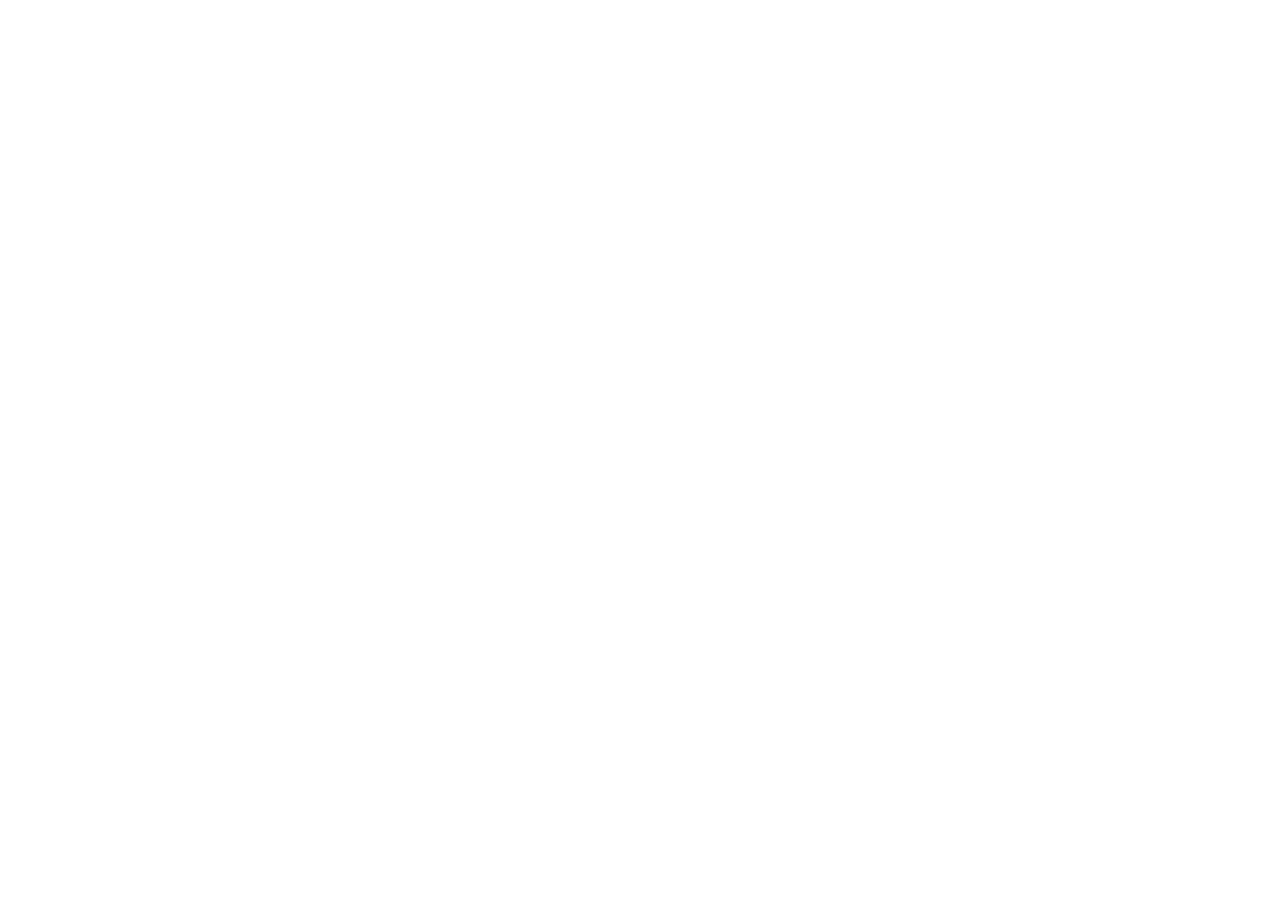
==== index.html @ 749304f8 "Update index.html" ====
<!DOCTYPE html>
<html lang="en">
  <head>
    <meta charset="UTF-8" />
    <link rel="icon" type="image/svg+xml" href="/src/favicon.svg" />
    <meta
      name="viewport"
      content="width=device-width, initial-scale=1.0, viewport-fit=cover"
    />

    <title>TiFi Liquidity Market Zone</title>
  </head>
  <body>
    <div id="root"></div>
    <script type="module" src="/src/main.tsx"></script>
  </body>
</html>
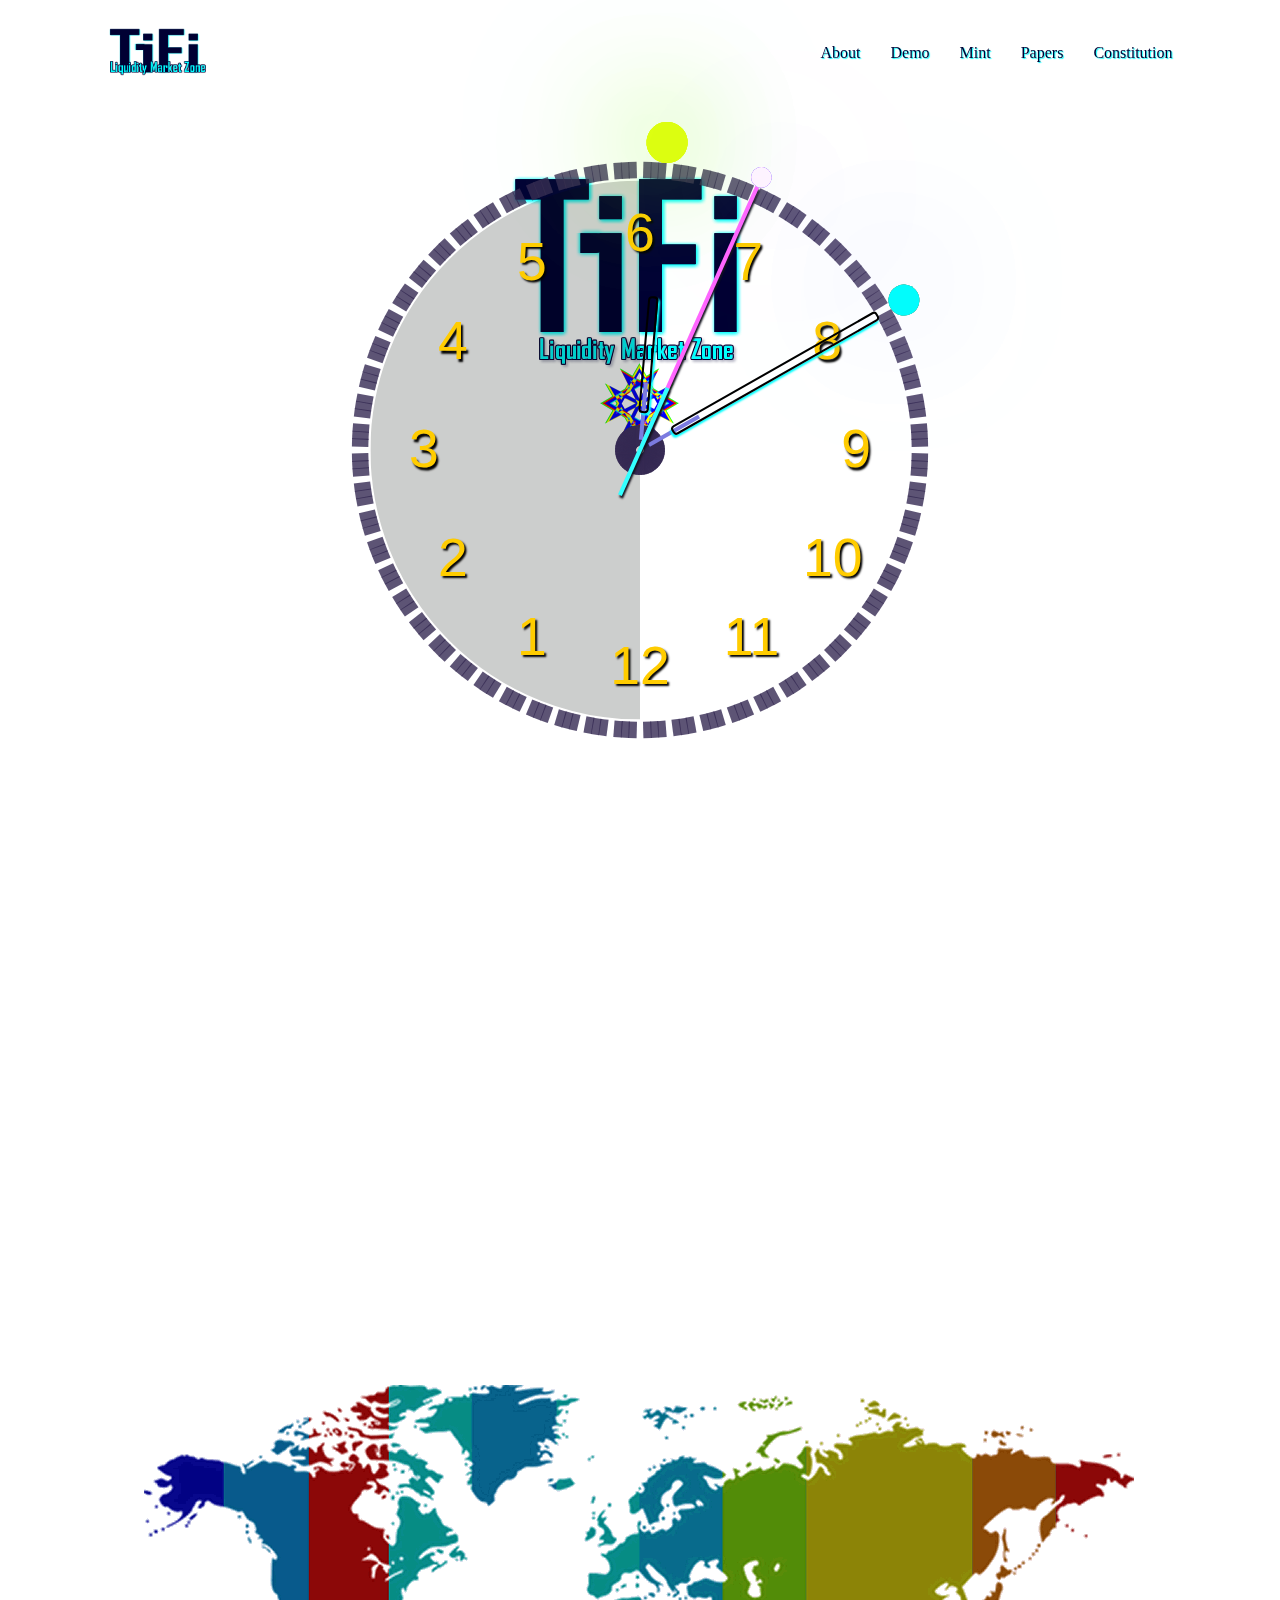
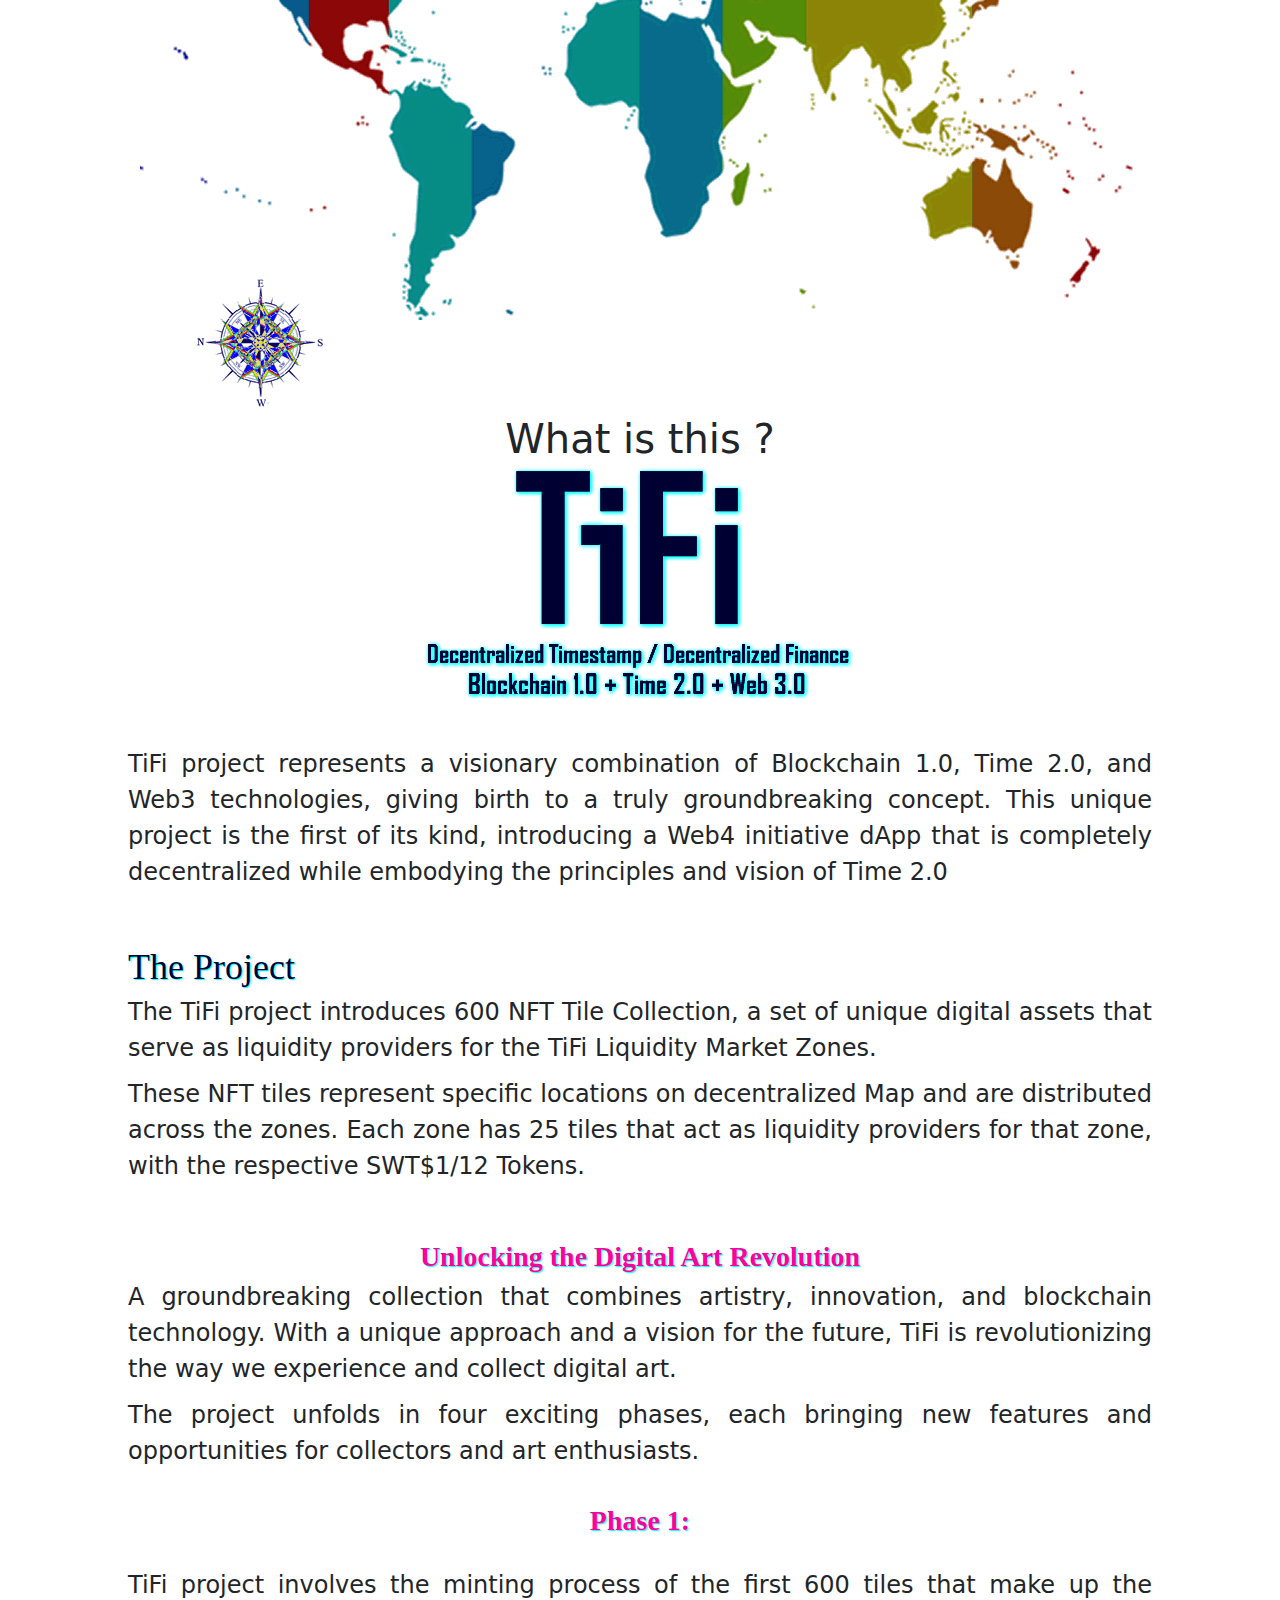
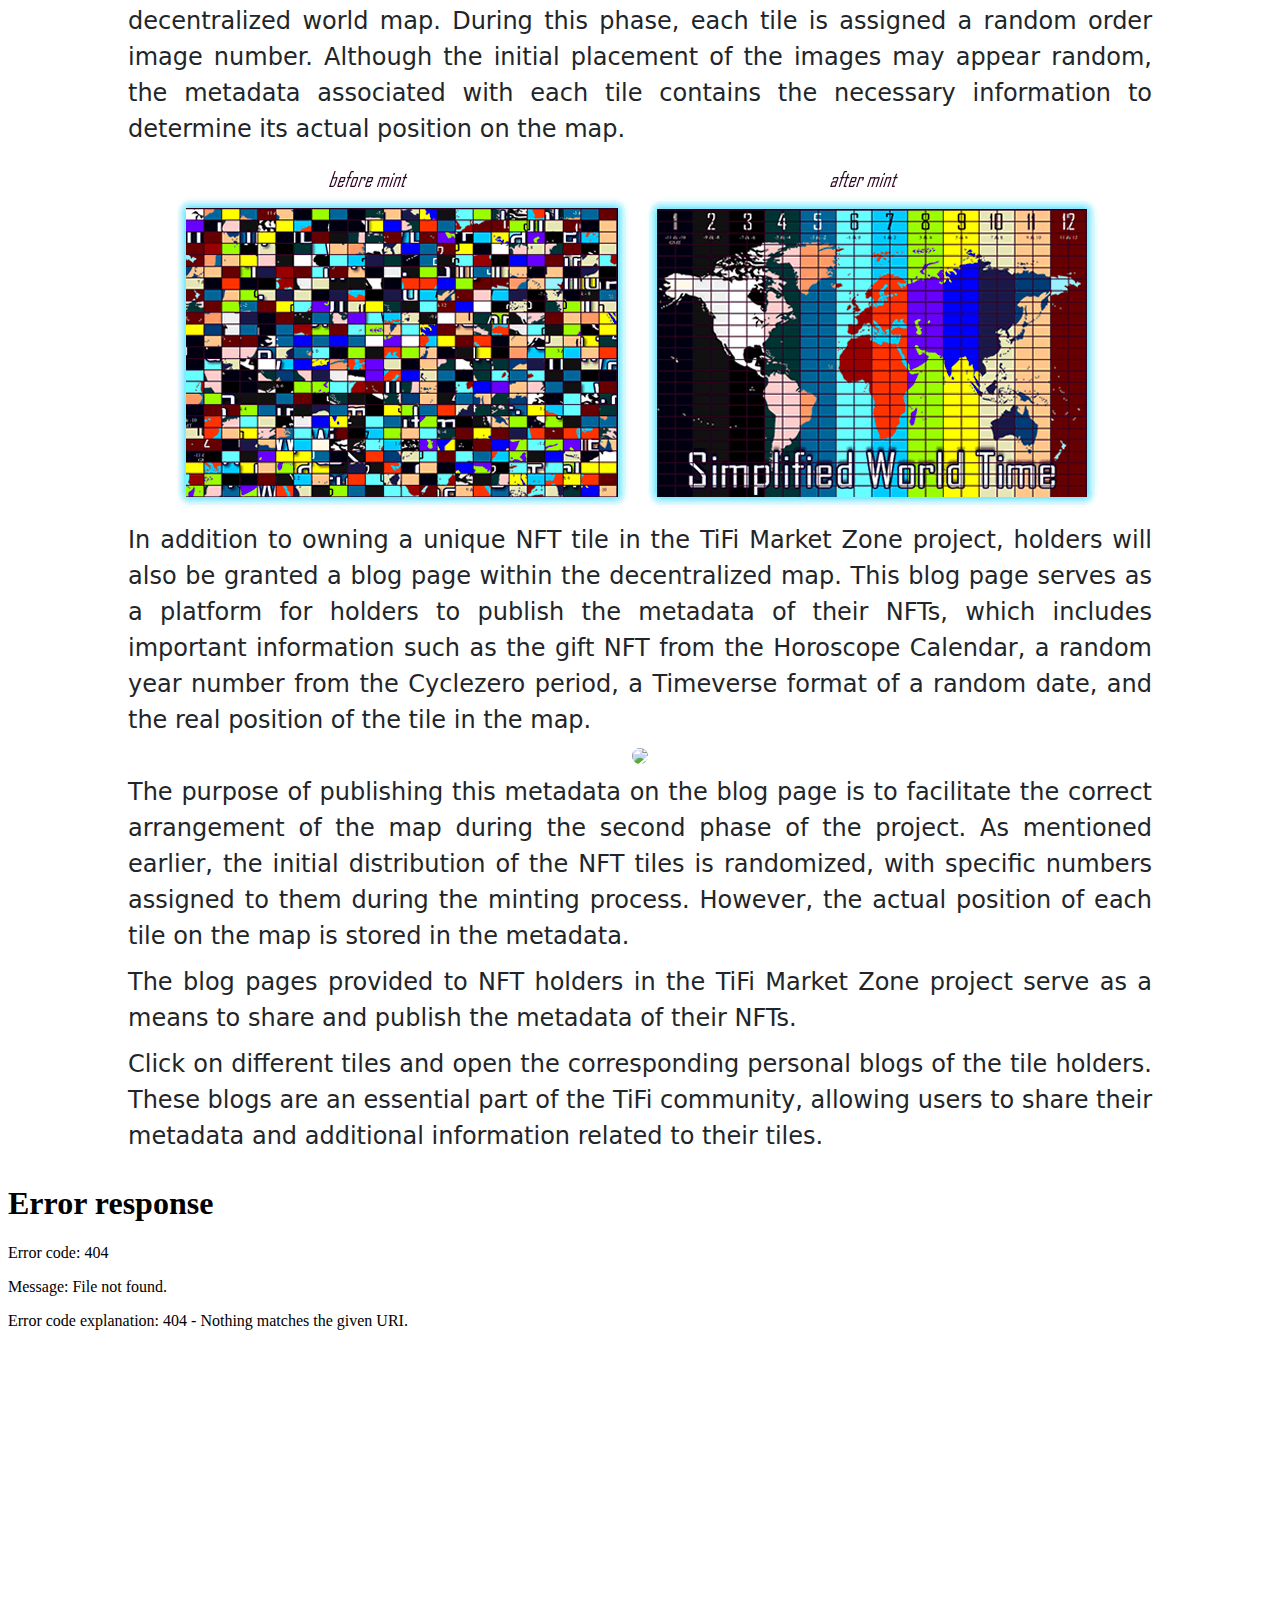
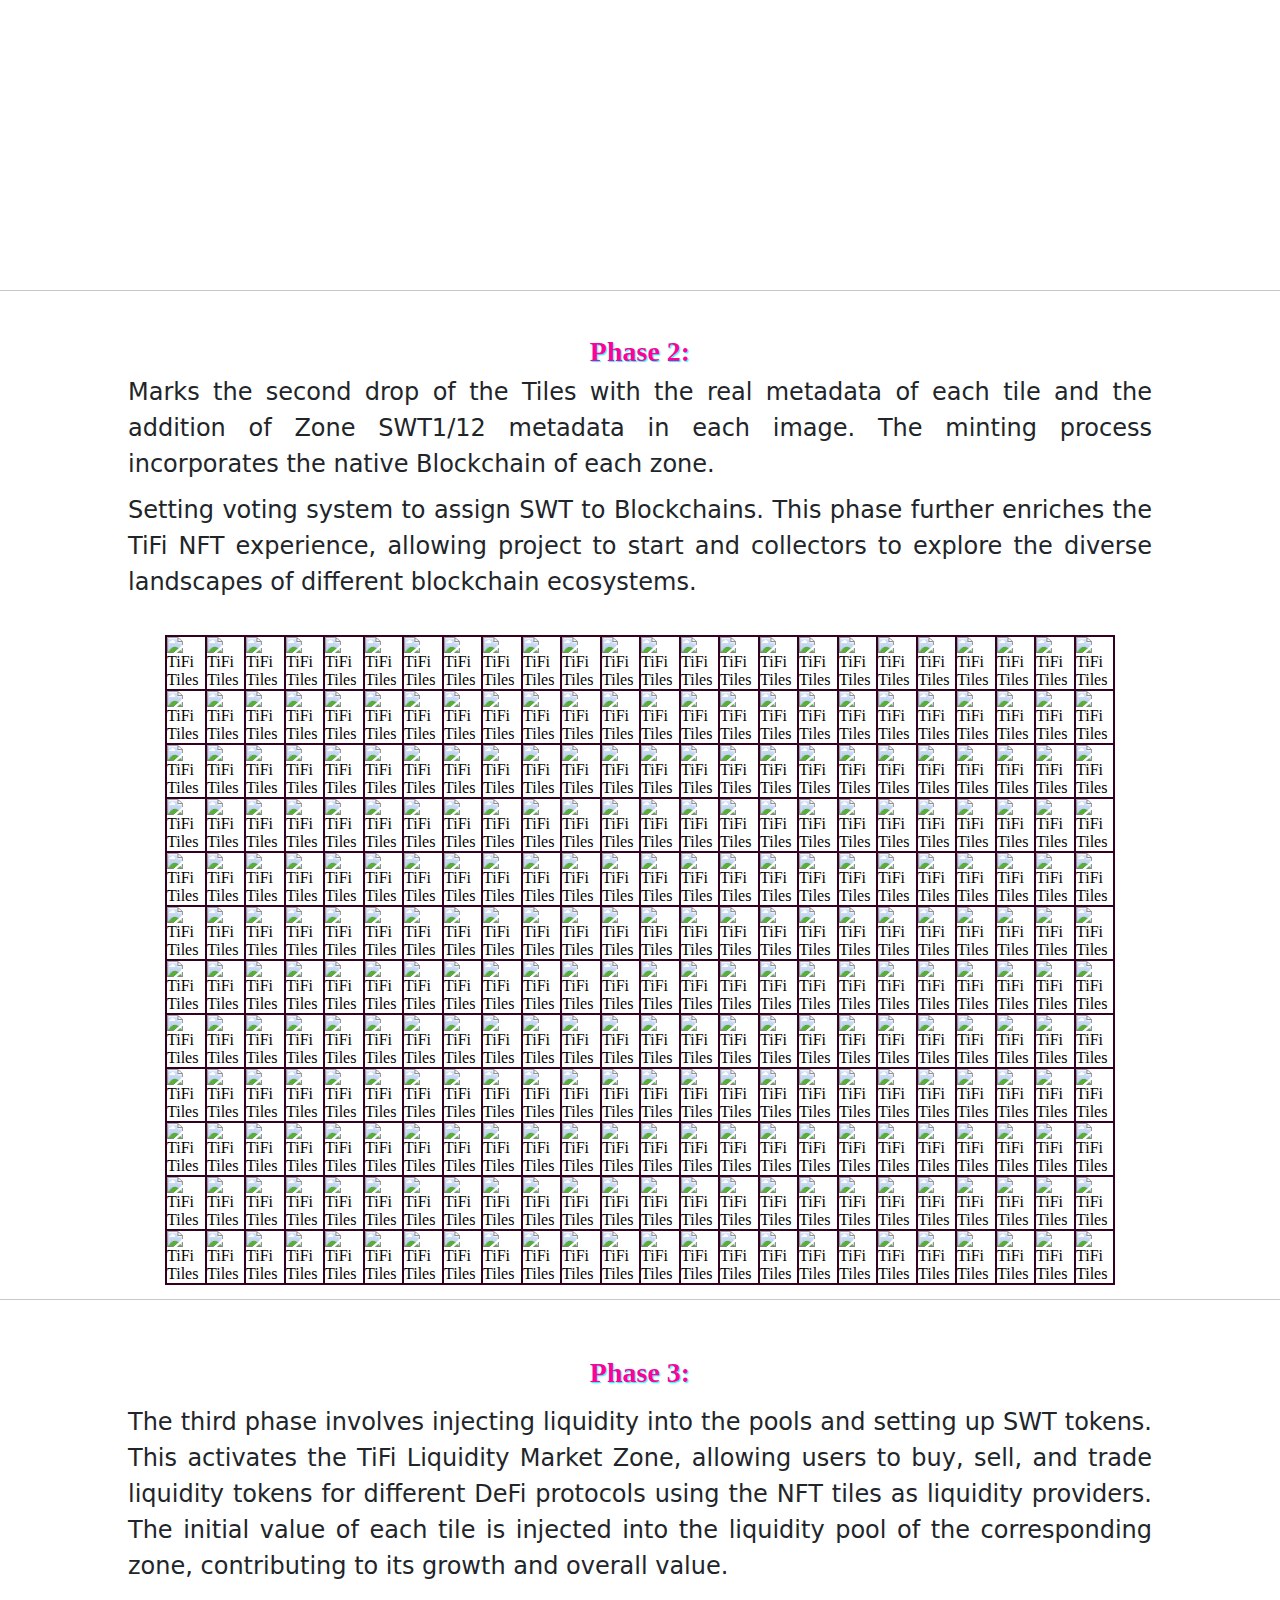
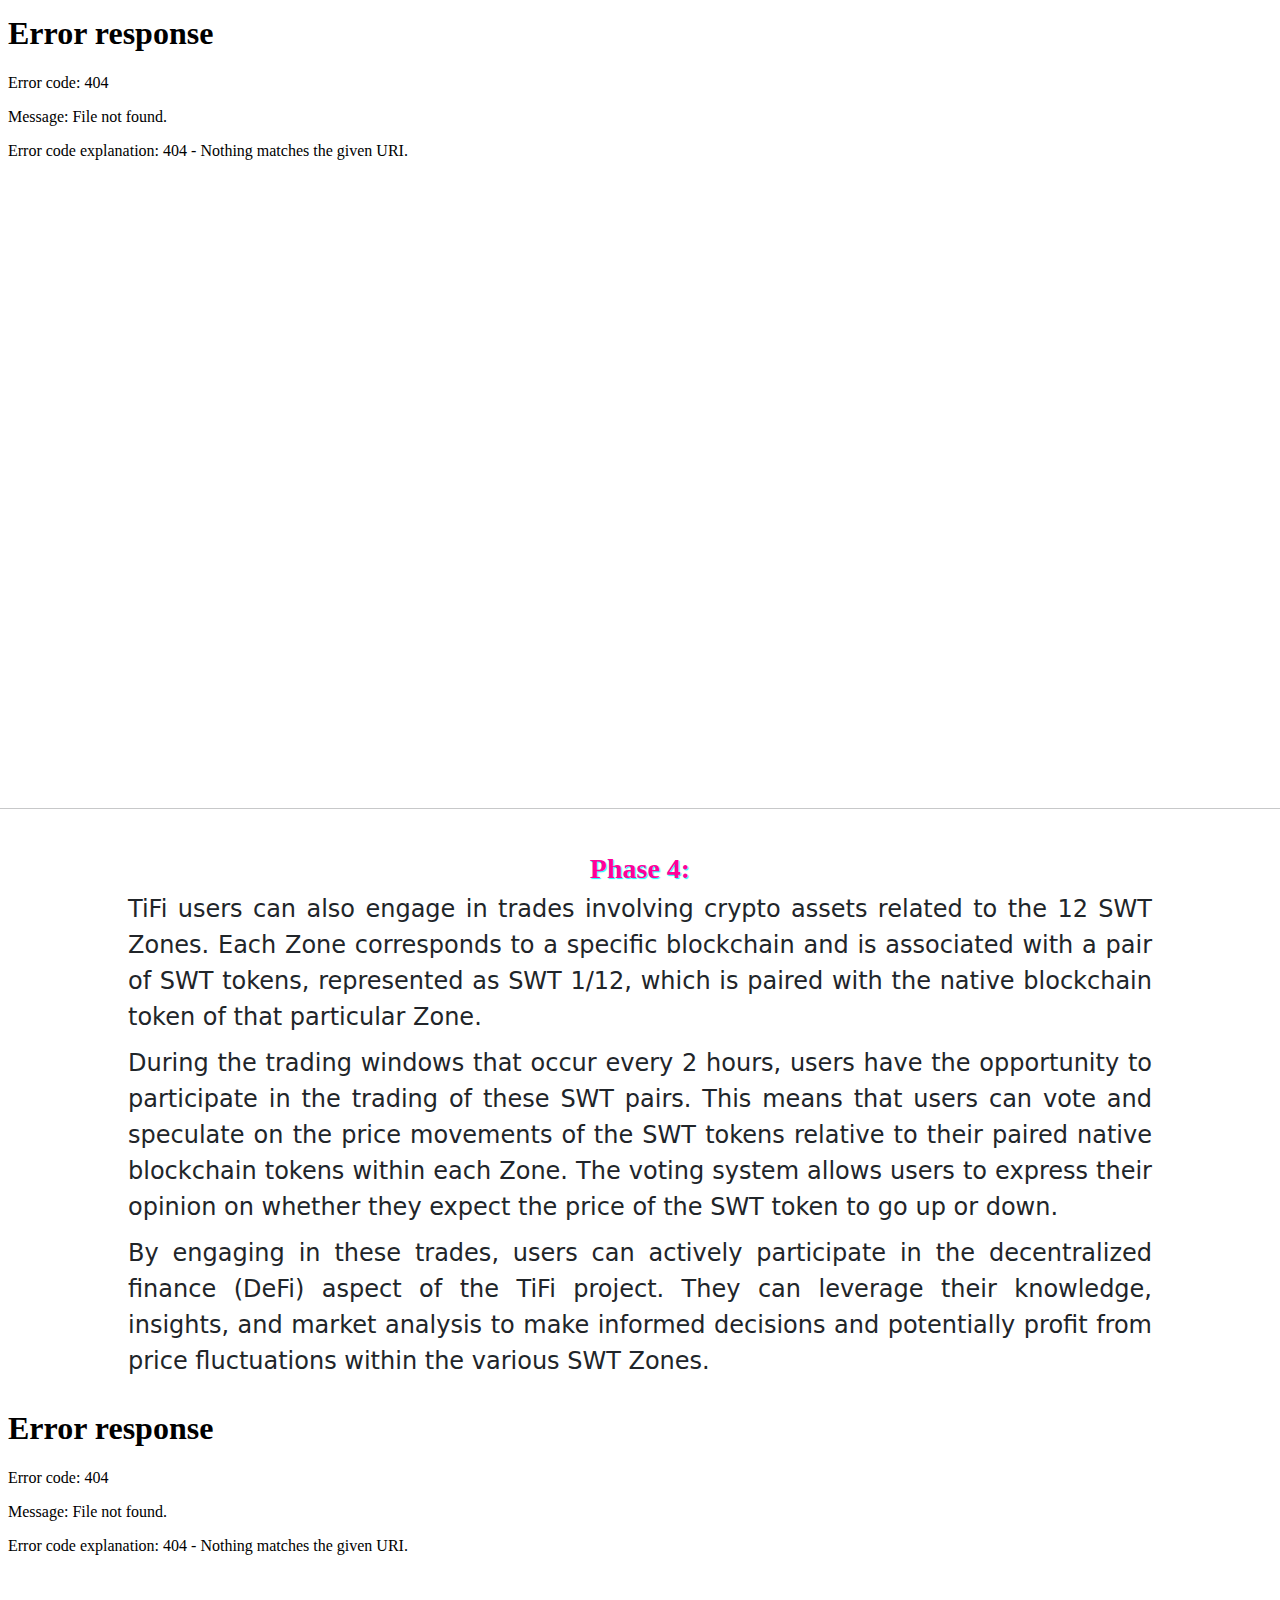
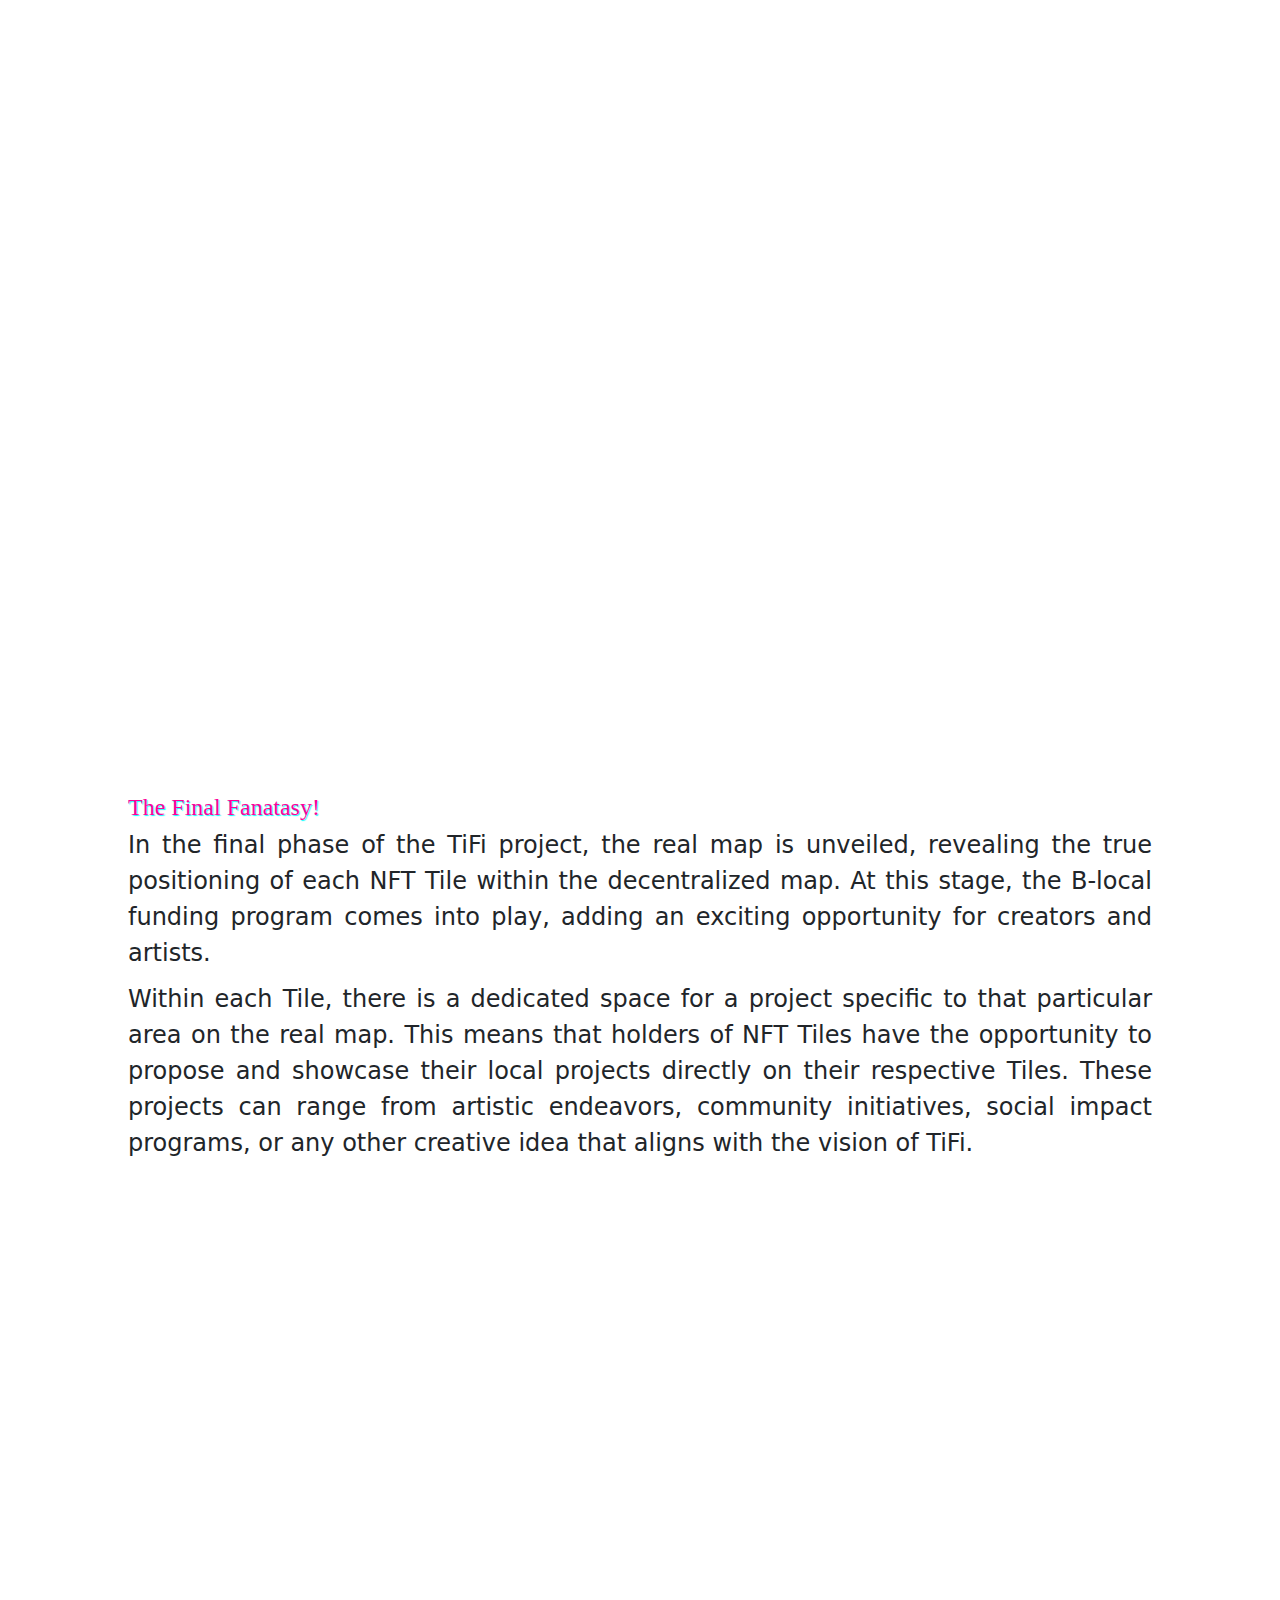
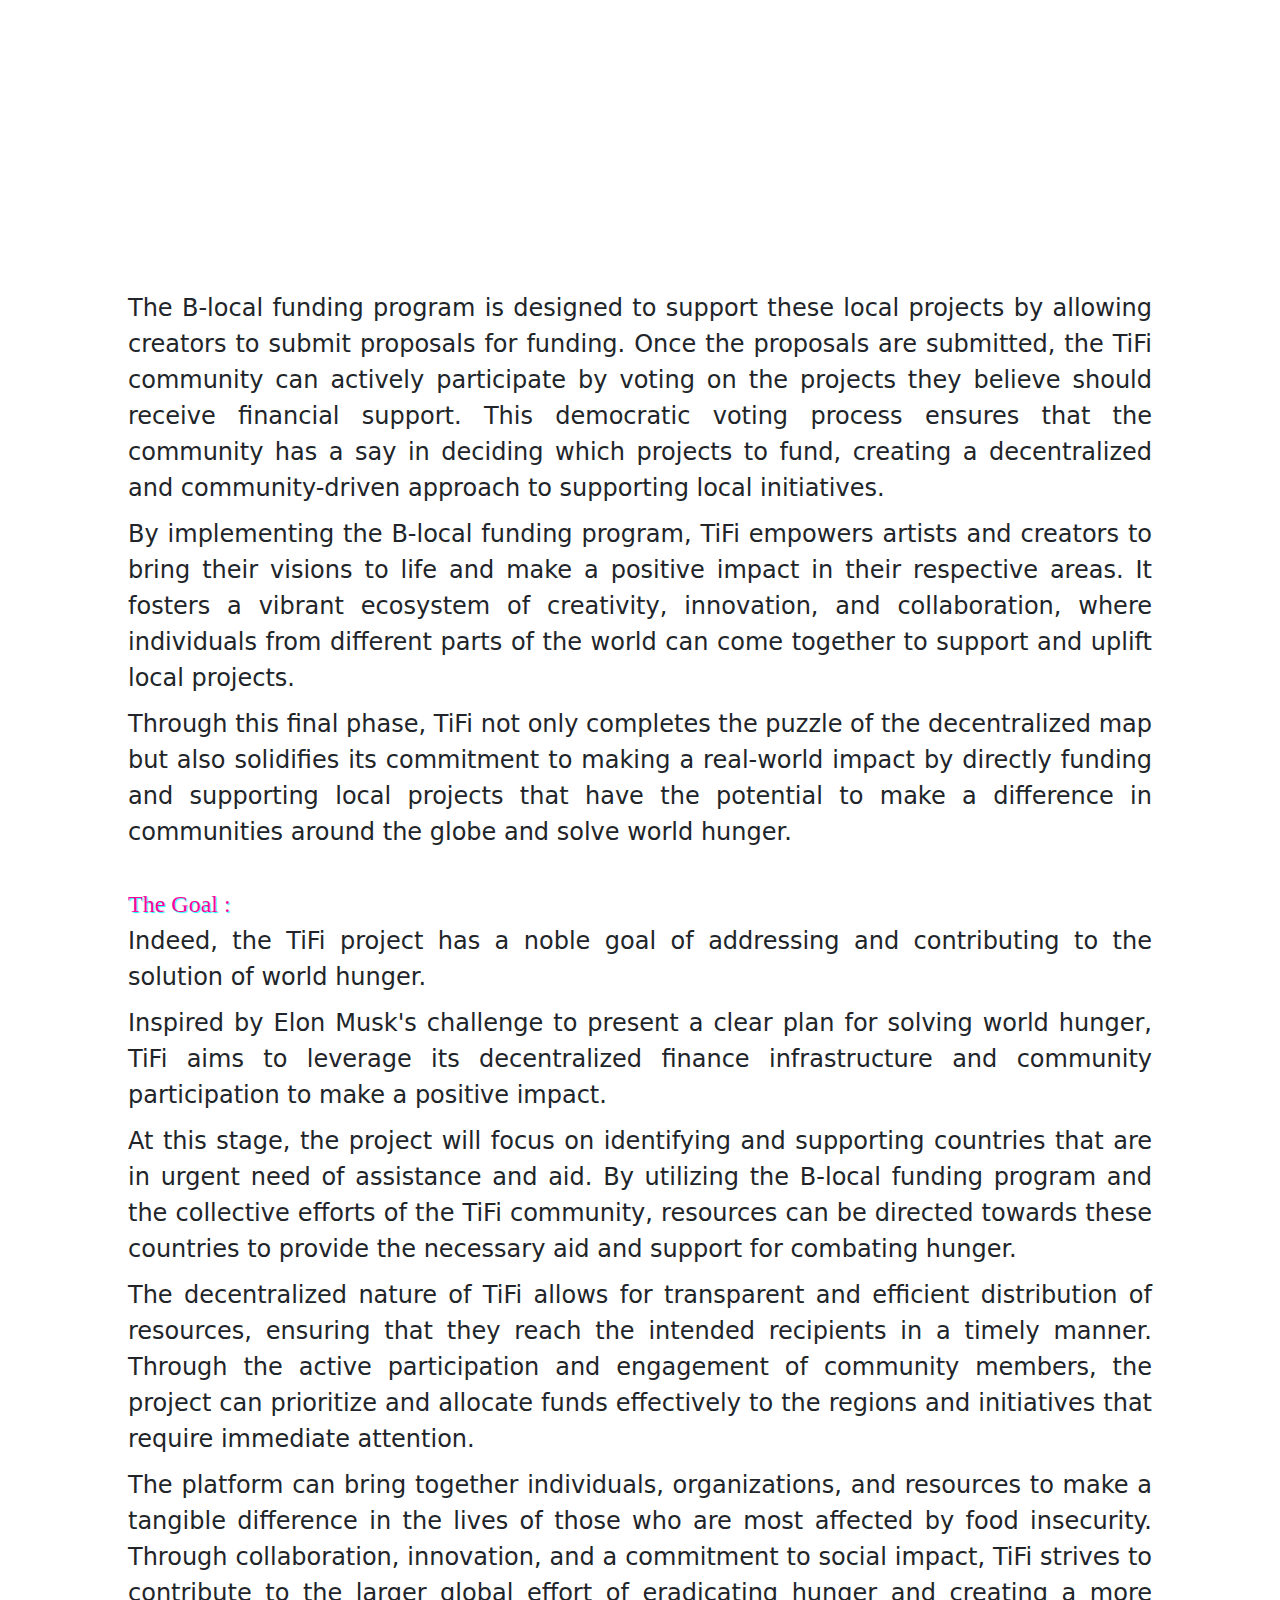
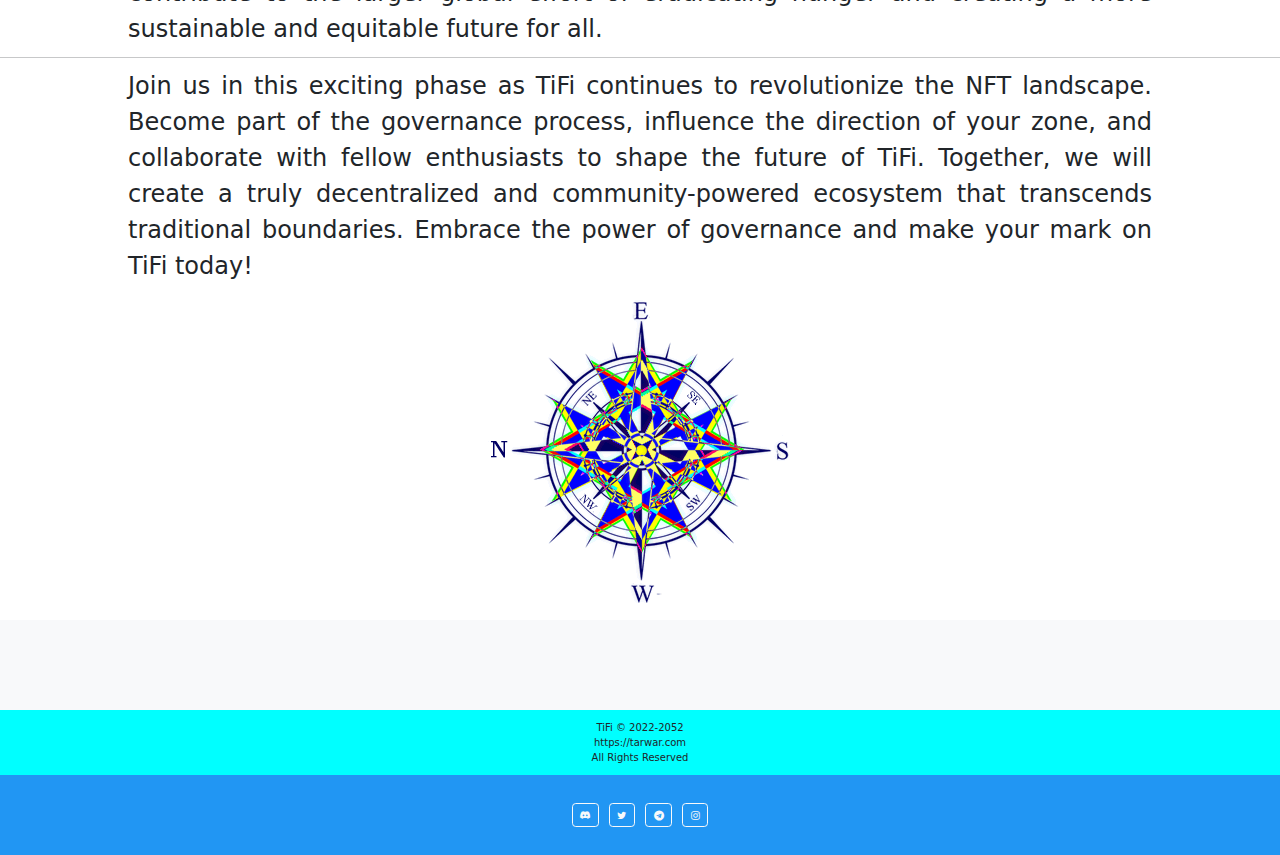
==== commit 65756c55: "Add files via upload" ====
--- a/index.html
+++ b/index.html
@@ -1,17 +1,442 @@
-<!DOCTYPE html>
-<html lang="en">
-  <head>
-    <meta charset="UTF-8" />
-    <link rel="icon" type="image/svg+xml" href="/src/favicon.svg" />
-    <meta
-      name="viewport"
-      content="width=device-width, initial-scale=1.0, viewport-fit=cover"
-    />
-
-    <title>TiFi Liquidity Market Zone</title>
-  </head>
-  <body>
-    <div id="root"></div>
-    <script type="module" src="/src/main.tsx"></script>
-  </body>
-</html>
+<!DOCTYPE html>
+<html lang="en" >
+<head>
+  <meta charset="UTF-8">
+  <meta name="viewport" content="width=device-width, initial-scale=1.0">
+<title>TiFi Market Zone</title>
+  <link rel="stylesheet" href="distifi/style.css">
+<link rel="stylesheet" href="distifi/12hsindex.css" type="text/css">
+  <style type="text/css">
+<!--
+
+  </style>
+<meta http-equiv="Content-Type" content="text/html; charset=utf-8"></head>
+<body>
+<!-- partial:index.partial.html -->
+<nav class="nav">
+        <div class="container">
+            <div class="logo"><a href="index.html"><img src="img/LTI.png" border="0"  ></a></div>
+            <div id="mainListDiv" class="main_list">
+                <ul class="navlinks">
+                    <li><a href="index.html" class="style4 style15">About</a></li>
+                    <li><a href="#" class="style4 style15">Demo</a></li>
+                    <li><a href="#" class="style4 style15">Mint</a></li>
+                    <li><a href="whitepage.html" class="style4 style15">Papers</a></li>
+				    <li><a href="decon.html" class="style4 style15">Constitution</a></li>
+
+                </ul>
+            </div>
+            <span class="navTrigger">
+
+                <i></i>
+
+            
+
+            </span>
+        </div>
+</nav>
+
+    <section class="home">
+	
+
+
+    <div style="padding-top:120px" align="center" >
+	  <div id="lo" style="z-index:100" align="center"><a href="pages/index.htm"><img src="tf.png" width="399" height="352" border="0" align="top"></a> 
+       
+          </div>
+    </div>
+
+
+
+	
+	
+	
+	
+</div>
+
+	  <div style="z-index:0;" class="clock
+							hour-style-pill
+							hour-text-style-large
+							hour-display-style-all
+							minute-style-line
+							minute-display-style-fine-2
+							minute-text-style-outside
+							hand-style-hollow
+							 style27" id="utility-clock">
+				  <div class="centre">
+					<div class="dynamic"></div>
+					<div  class="expand round circle-1"></div>
+					<div class="anchor hour">
+					  <div class="element thin-hand"></div>
+					  <div style="cursor:pointer;" onClick=" myFunction('4')" class="element fillor "></div>
+					  	
+					  <div class="element fat-hand"></div>
+					</div>
+					<div class="anchor minute">
+					  <div class="element thin-hand"></div>
+					  <div style="cursor:pointer;" onClick="myFunction('5')" class="element fillbin "></div>
+					  <div class="element fat-hand minute-hand"></div>
+					</div>
+					
+					<div class="anchor second">
+					  <div class="element second-hand second-hand-front "></div>
+					  <div style="cursor:pointer;" onClick="myFunction('6')" class="element fillsec "></div>
+					  <div class="element second-hand second-hand-back"></div>
+					</div>
+					<div class="expand round circle-2"></div>
+				</div>
+	  </div>
+		
+		
+		
+		
+		
+			
+			<div class="buttonmod" id="myDIV-4" onClick="myFunction('4') " ><br />
+			   <span class="style4 style1" style="text-shadow: #333 1px 1px 1px; ">1 Day = 12 HS</span>
+			  <span style="text-shadow: #00ffff 1px 1px 1px;
+" class="style4">in the timeverse. The day is splited in two parts.<br>
+			From <br>
+6 HS to 12 HS = Light hours <br>
+			and from <br>
+12 HS to 6 HS = Night hours.</span><br />
+			<br>
+			</span> 
+			
+
+			</div>
+			
+<div class="buttonmod" id="myDIV-5" onClick="myFunction('5')"><br />
+			
+					
+   <span style="text-shadow: #FF3399 1px 1px 1px;" class="style3">1 HS = 60 Binutes </span></div>
+   
+   
+				
+			<div class="buttonmod" id="myDIV-6" onClick="myFunction('6')"><br />
+			   <span  style="text-shadow: #00ffff 1px 1px 1px;" class="style37 style4">1 Binute = 120 Secunds</span>	
+			</div>
+
+
+		
+           
+
+    </section>
+    <div >
+        <div align="center">
+          <!-- just to make scrolling effect possible -->
+          <img src="img/tifi_map_1.gif">
+        </div>
+        <h2 class="myH2">What is this ?</h2>
+        <p class="myH2"><img src="img/title.png" width="448" height="243"></p>
+        <div align="center">
+			  <p><br>
+		      <p class="style10">TiFi  project represents a visionary combination of Blockchain 1.0, Time 2.0, and Web3 technologies, giving birth to a truly groundbreaking concept. This unique project is the first of its kind, introducing a Web4 initiative dApp that is completely decentralized while embodying the principles and vision of Time 2.0</span> </p>
+		      <p class="style10">&nbsp;</p>
+		      <h1 align="left" class="style4 style17 style10">The Project </h1>
+      <p class="style10">The TiFi project introduces  600 NFT Tile Collection, a set of unique digital assets that serve as liquidity providers for the TiFi Liquidity Market Zones. </p>
+      <p class="style10">These NFT tiles represent specific locations on decentralized  Map and are distributed across the zones. Each zone has 25 tiles that act as liquidity providers for that zone, with the respective SWT$1/12 Tokens.</p>
+      <p class="style10">&nbsp;</p>
+      <h1 class="style4"><strong>Unlocking the Digital Art Revolution</strong></h1>
+      <p align="left" class="style10">A groundbreaking collection that combines artistry, innovation, and blockchain technology. With a unique approach and a vision for the future, TiFi is revolutionizing the way we experience and collect digital art.</p>
+      <p align="left" class="style10">The project unfolds in four exciting phases, each bringing new features and opportunities for collectors and art enthusiasts. </p>
+    
+<p class="style1">&nbsp;</p>
+
+      <h1 align="center" class=""><strong class="style4 "> Phase 1:</strong></h1>
+      <p align="left" class="">&nbsp;</p>
+      <p class="style10">TiFi project involves the minting process of the first 600 tiles that make up the decentralized world map. During this phase, each tile is assigned a random order image number. Although the initial placement of the images may appear random, the metadata associated with each tile contains the necessary information to determine its actual position on the map.</p>
+      <p align="center" class="style1"><img style="border-radius:10px;" src="img/mint.png" width="960" height="355" /></p>
+<p align="left" class="style10">In addition to owning a unique NFT tile in the TiFi Market Zone project, holders will also be granted a blog page within the decentralized map. This blog page serves as a platform for holders to publish the metadata of their NFTs, which includes important information such as the gift NFT from the Horoscope Calendar, a random year number from the Cyclezero period, a Timeverse format of a random date, and the real position of the tile in the map. </p>
+
+<p class="">
+<img  style="border-radius:10px" src="metadata.png"  /></p>
+<p align="left" class="style10">The purpose of publishing this metadata on the blog page is to facilitate the correct arrangement of the map during the second phase of the project. As mentioned earlier, the initial distribution of the NFT tiles is randomized, with specific numbers assigned to them during the minting process. However, the actual position of each tile on the map is stored in the metadata.</p>
+<p align="left" class="style10">The blog pages provided to NFT holders in the TiFi Market Zone project serve as a means to share and publish the metadata of their NFTs.</p>
+<p align="left" class="style10">Click on different tiles and open the corresponding personal blogs of the tile holders. These blogs are an essential part of the TiFi community, allowing users to share their metadata and additional information related to their tiles.</p>
+<div align="center" id="desordre">
+<iframe  src="nav/index.htm" width="100%" height="712px" frameborder="0" scrolling="no"></iframe>
+</div>
+<hr>
+<h1 class=""><strong class="style4"> <br>
+  Phase 2:</strong></h1>
+      <p class="style10">Marks the second drop of the  Tiles with the real metadata of each tile and the addition of Zone SWT1/12 metadata in each image. The minting process incorporates the native Blockchain of each zone. </p>
+      <p class="style10">Setting voting system to assign SWT to Blockchains. This phase further enriches the TiFi NFT experience, allowing project to start and collectors to explore the diverse landscapes of different blockchain ecosystems.</p>
+      <div align="center">
+  <p>&nbsp;</p>
+<iframe src="TiFi.htm" width="100%" height="650px" frameborder="0" scrolling="no"></iframe>
+</div>
+      <hr>
+      <p class="style1"><strong class="style4"><br>
+  Phase 3:</strong></p>
+
+      <p class="style10">The third phase involves injecting liquidity into the pools and setting up SWT tokens. This activates the TiFi Liquidity Market Zone, allowing users to buy, sell, and trade liquidity tokens for different DeFi protocols using the NFT tiles as liquidity providers. The initial value of each tile is injected into the liquidity pool of the corresponding zone, contributing to its growth and overall value.</p>
+</div>
+
+<iframe  src="menu/index.html" width="100%" height="800px" frameborder="0" ></iframe></div>
+
+<HR>
+      <h1 align="center" class=""><strong class="style4"> <br>
+      Phase 4:</strong></h1>
+      <p class="style10">TiFi  users can also engage in trades involving crypto assets related to the 12 SWT Zones. Each Zone corresponds to a specific blockchain and is associated with a pair of SWT tokens, represented as SWT 1/12, which is paired with the native blockchain token of that particular Zone.</p>
+      <p class="style10">During the trading windows that occur every 2 hours, users have the opportunity to participate in the trading of these SWT pairs. This means that users can vote and speculate on the price movements of the SWT tokens relative to their paired native blockchain tokens within each Zone. The voting system allows users to express their opinion on whether they expect the price of the SWT token to go up or down.</p>
+      <p class="style10">By engaging in these trades, users can actively participate in the decentralized finance (DeFi) aspect of the TiFi project. They can leverage their knowledge, insights, and market analysis to make informed decisions and potentially profit from price fluctuations within the various SWT Zones.</p>
+<iframe style="border-radius:10px" src="ph4/trade.html" width="100%" height="1000px" frameborder="1" scrolling="no"></iframe>
+
+     <br>
+
+<div align="center"></div>
+<div align="center">
+  <h1 align="left" class="style4 style10">The Final Fanatasy!</h1>
+<p align="left" class="style10">In the final phase of the TiFi project, the real map is unveiled, revealing the true positioning of each NFT Tile within the decentralized map. At this stage, the B-local funding program comes into play, adding an exciting opportunity for creators and artists.</p>
+<p align="left" class="style10">Within each Tile, there is a dedicated space for a project specific to that particular area on the real map. This means that holders of NFT Tiles have the opportunity to propose and showcase their local projects directly on their respective Tiles. These projects can range from artistic endeavors, community initiatives, social impact programs, or any other creative idea that aligns with the vision of TiFi.</p>
+<iframe id="maptile" src="blocal.html" width="100%" height="700" frameborder="0" scrolling="no" ></iframe><br>
+<br>
+<p align="left" class="style10">The B-local funding program is designed to support these local projects by allowing creators to submit proposals for funding. Once the proposals are submitted, the TiFi community can actively participate by voting on the projects they believe should receive financial support. This democratic voting process ensures that the community has a say in deciding which projects to fund, creating a decentralized and community-driven approach to supporting local initiatives.</p>
+<p align="left" class="style10">By implementing the B-local funding program, TiFi empowers artists and creators to bring their visions to life and make a positive impact in their respective areas. It fosters a vibrant ecosystem of creativity, innovation, and collaboration, where individuals from different parts of the world can come together to support and uplift local projects.</p>
+<p align="left" class="style10">Through this final phase, TiFi not only completes the puzzle of the decentralized map but also solidifies its commitment to making a real-world impact by directly funding and supporting local projects that have the potential to make a difference in communities around the globe and solve world hunger.</p>
+<br>
+<br>
+<h1 align="left" class="style4 style10">The Goal : </h1>
+<p align="left" class="style10">Indeed, the TiFi project has a noble goal of addressing and contributing to the solution of world hunger. </p>
+<p align="left" class="style10">Inspired by Elon Musk's challenge to present a clear plan for solving world hunger, TiFi aims to leverage its decentralized finance infrastructure and community participation to make a positive impact.</p>
+<p align="left" class="style10">At this stage, the project will focus on identifying and supporting countries that are in urgent need of assistance and aid. By utilizing the B-local funding program and the collective efforts of the TiFi community, resources can be directed towards these countries to provide the necessary aid and support for combating hunger.</p>
+<p align="left" class="style10">The decentralized nature of TiFi allows for transparent and efficient distribution of resources, ensuring that they reach the intended recipients in a timely manner. Through the active participation and engagement of community members, the project can prioritize and allocate funds effectively to the regions and initiatives that require immediate attention.</p>
+<p align="left" class="style10">The platform can bring together individuals, organizations, and resources to make a tangible difference in the lives of those who are most affected by food insecurity. Through collaboration, innovation, and a commitment to social impact, TiFi strives to contribute to the larger global effort of eradicating hunger and creating a more sustainable and equitable future for all.
+</div>
+</p>
+</div>
+<hr />
+<div align="center">
+  <p class="style10">Join us in this exciting phase as TiFi continues to revolutionize the NFT landscape. Become part of the governance process, influence the direction of your zone, and collaborate with fellow enthusiasts to shape the future of TiFi. Together, we will create a truly decentralized and community-powered ecosystem that transcends traditional boundaries. Embrace the power of governance and make your mark on TiFi today!</p>  
+  <p ><img src="img/tificmps.gif" alt="Comapss Logo"></p>
+</div>
+
+
+  <link href="https://cdn.jsdelivr.net/npm/bootstrap@5.1.2/dist/css/bootstrap.min.css" rel="stylesheet" crossorigin="anonymous">
+    <link rel="stylesheet" href="https://cdnjs.cloudflare.com/ajax/libs/font-awesome/4.7.0/css/font-awesome.min.css">
+<link rel="stylesheet" href="https://cdn.jsdelivr.net/npm/bootstrap-icons@1.5.0/font/bootstrap-icons.css">
+  <footer  class="footer-main bg-light bottom">
+<div class="text-center p-3" style="background-color:#00FFFF;">
+  <div align="center" class="style7 style7 style32">
+    TiFi © 2022-2052<br>
+    https://tarwar.com<br>
+    All Rights Reserved</div>
+</div>
+<footer class=" text-center text-white card-btn ">
+
+<!-- Grid container -->
+<div align="center" class=" p-4 pb-0">
+  <!-- Section: Social media -->
+  <section class=" text-center mb-4">
+    <!-- discord -->
+    <a class="btn btn-outline-light btn-floating m-1" href="https://discord.com/invite/htqN8KVxZs" role="button"
+      ><i class="bi-discord"></i></a>
+
+    <!-- Twitter -->
+    <a class="btn btn-outline-light btn-floating m-1" href="https://twitter.com/TiFiMarket!" role="button"
+      ><i class="fa fa-twitter"></i
+    ></a>
+
+    <!-- Google -->
+    <a class="btn btn-outline-light btn-floating m-1" href="https://t.me/TiFimarket" role="button"
+      ><i class="fa fa-telegram"></i></a>
+
+    <!-- Instagram -->
+    <a class="btn btn-outline-light btn-floating m-1" href="https://instagram.com/hermessecund" role="button"
+      ><i class="fa fa-instagram"></i
+    ></a>
+
+  </section>
+  <!-- Section: Social media -->
+</div>
+<!-- Grid container -->
+
+<!-- Copyright -->
+
+<!-- Copyright -->
+</footer>
+
+
+<!-- Jquery needed -->
+    <script src="https://ajax.googleapis.com/ajax/libs/jquery/3.1.1/jquery.min.js"></script>
+    <script src="distifi/js/script.js"></script>
+
+<!-- Function used to shrink nav bar removing paddings and adding black background -->
+    <script>
+        $(window).scroll(function() {
+            if ($(document).scrollTop() > 50) {
+                $('.nav').addClass('affix');
+                console.log("OK");
+            } else {
+                $('.nav').removeClass('affix');
+            }
+        });
+    </script>
+<!-- partial -->
+  <script  src="distifi/script.js"></script>
+	<script>
+	
+
+var clock = document.querySelector('#utility-clock')
+utilityClock(clock)
+autoResize(clock, 590 + 32)
+choose(clock, [
+  ['hour', ['text', 'text-quarters', 'pill']],
+  ['hour-text', ['large', 'small']],
+  ['hour-display', ['all', 'quarters', 'none']],
+  ['minute', ['line', 'dot']],
+  ['minute-display', ['fine', 'fine-2', 'coarse', 'major', 'none']],
+  ['minute-text', ['inside', 'outside', 'none']],
+  ['hand', ['normal', 'hollow']]
+])
+
+function utilityClock(container) {
+  
+  var dynamic = container.querySelector('.dynamic')
+  var hourElement = container.querySelector('.hour')
+  var minuteElement = container.querySelector('.minute')
+  var secondElement = container.querySelector('.second')
+  
+  var div = function(className, innerHTML) {
+    var element = document.createElement('div')
+    element.className = className
+    element.innerHTML = innerHTML || ''
+    return element
+  }
+
+  var append = function(element) {
+    return {
+      to: function(parent) {
+        parent.appendChild(element)
+        return append(parent)
+      }
+    }
+  }
+
+  var anchor = function(element, rotation) {
+    var anchor = div('anchor')
+    rotate(anchor, rotation)
+    append(element).to(anchor).to(dynamic)
+  }
+  
+  var minute = function(n) {
+    var klass = n % 5 == 0 ? 'major' : n % 1 == 0 ? 'whole' : 'part'
+    var line = div('element minute-line ' + klass)
+    anchor(line, n)
+    if (n % 5 == 0) {
+      var text = div('anchor minute-text ' + klass)
+      var content = div('expand content', (n < 10 ? '0' : '') + n)
+      append(content).to(text)
+      rotate(text, -n)
+      anchor(text, n)
+    }
+  }
+
+  var hour = function(n) {
+    var klass = 'hour-item hour-' + n
+    var line = div('element hour-pill ' + klass)
+    anchor(line, n * 5)
+    var text = div('anchor hour-text ' + klass)
+    var content = div('expand content', n)
+    append(content).to(text)
+    rotate(text, -n * 5)
+    anchor(text, n * 5)
+    return
+  }
+
+  var position = function(element, phase, r) {
+    var theta = phase * 2 * Math.PI
+    element.style.top = (-r * Math.cos(theta)).toFixed(1) + 'px'
+    element.style.left = (r * Math.sin(theta)).toFixed(1) + 'px'
+  }
+
+  var rotate = function(element, second){
+    element.style.transform = element.style.webkitTransform = 'rotate(' + (second * 6) + 'deg)'
+  }
+
+  var animate = function() {
+    var now = new Date()
+    var time = now.getHours() * 3600 +
+                now.getMinutes() * 60 +
+                now.getSeconds() + 0
+                now.getMilliseconds() / 1000
+    rotate(secondElement, time/2)
+    rotate(minuteElement, time / 60/2)
+    rotate(hourElement, time /60/12/2-15
+          )
+    requestAnimationFrame(animate)
+  }
+
+  for (var i = 1 / 4; i <= 60; i += 1 / 4) minute(i)
+  for (var i = 1; i <= 12; i ++) hour(i)
+
+  animate()
+if (hour == 04 && minute == 59){
+      var sound = document.getElementById(sound1);
+      sound.Play();
+}
+}
+
+function autoResize(element, nativeSize) {
+  var update = function() {
+    var parent = element.offsetParent
+    var scale = Math.min(parent.offsetWidth, parent.offsetHeight) / nativeSize
+    element.style.transform = element.style.webkitTransform = 'scale(' + scale.toFixed(3) + ')'
+  }
+  update()
+  window.addEventListener('resize', update)
+}
+
+function choose(clock, items) {
+  var chooser = document.querySelector('#chooser')
+  items.forEach(function(item) {
+    var name = item[0]
+    var styles = item[1]
+    var element = document.createElement('div')
+    element.addEventListener('click', click, false)
+    update()
+    chooser.appendChild(element)
+    function update() {
+      element.innerHTML = name + '-style-<b>' + getValue() + '</b>'
+    }
+    function klass(c) {
+      return name + '-style-' + c
+    }
+    function getValue() {
+      for (var i = 0; i < styles.length; i ++) {
+        if (clock.classList.contains(klass(styles[i]))) return styles[i]
+      }
+    }
+    function click(e) {
+      for (var i = 0; i < styles.length; i ++) {
+        if (clock.classList.contains(klass(styles[i]))) {
+          clock.classList.remove(klass(styles[i]))
+          clock.classList.add(klass(styles[(i + 1) % styles.length]))
+          break
+        }
+      }
+      update()
+      e.preventDefault()
+    }
+  })
+}
+
+
+
+
+
+function myFunction(y) {
+   if (y === undefined) {
+      y = 1;
+   }
+   var x = document.getElementById('myDIV-'+y);
+   if (x.style.display === 'block') {
+     x.style.display = 'none';
+   } else {
+     x.style.display = 'block';
+   }
+}
+</script>
+</body>
+</html>
--- a/distifi/style.css
+++ b/distifi/style.css
@@ -0,0 +1,895 @@
+@import url('https://fonts.googleapis.com/css?family=Quicksand:400,500,700');
+html,
+body {
+    margin: 0;
+    padding: 0;
+    box-sizing: border-box;
+    font-family: "Quicksand", sans-serif;
+    font-size: 62.5%;
+    font-size: 10px;
+}
+/*-- Inspiration taken from abdo steif -->
+/* --> https://codepen.io/abdosteif/pen/bRoyMb?editors=1100*/
+
+/* Navbar section */
+
+.nav {
+    width: 100%;
+    height: 65px;
+    position: fixed;
+    line-height: 65px;
+    text-align: center;
+}
+
+.nav div.logo {
+    float: left;
+    width: auto;
+    height: auto;
+    padding-left: 3rem;
+}
+
+.nav div.logo a {
+    text-decoration: none;
+    color: #fff;
+    font-size: 1 rem;
+}
+
+.nav div.logo a:hover {
+    color: #00E676;
+}
+
+.nav div.main_list {
+    height: 65px;
+    float: CENTER;
+}
+
+.nav div.main_list ul {
+    width: 100%;
+    height: 65px;
+    display: flex;
+    list-style: none;
+    margin: 0;
+    padding: 0;
+}
+
+.nav div.main_list ul li {
+    width: auto;
+    height: 65px;
+    padding: 0;
+    padding-right: 3rem;
+}
+
+.nav div.main_list ul li a {
+    text-decoration: none;
+    color: #000033;
+    line-height: 65px;
+    font-size: 1.6rem;
+}
+
+.nav div.main_list ul li a:hover {
+    color: #FF0066;
+}
+
+
+/* Home section */
+
+.home {
+    width: 100%;
+    height: 150vh;
+    background-image: url(https://hermessecund.com/tifi/assets/img/9999.png);
+    background-position: center top;
+	background-size:cover;
+}
+
+.const {
+    width: 100%;
+    height: 150vh;
+    background-image: url(https://hermessecund.com/tifi/assets/img/hermes2.png);
+    background-position: center top;
+	background-size:cover;
+}
+
+.home {
+    width: 100%;
+    height: 150vh;
+    background-image: url(https://hermessecund.com/tifi/assets/img/9999.png);
+    background-position: center top;
+	background-size:cover;
+}
+
+
+.navTrigger {
+    display: none;
+}
+
+.nav {
+    padding-top: 20px;
+    padding-bottom: 20px;
+    -webkit-transition: all 0.4s ease;
+    transition: all 0.4s ease;
+}
+
+
+/* Media qurey section */
+
+@media screen and (min-width: 768px) and (max-width: 1024px) {
+    .container {
+        margin: 0;
+    }
+}
+
+@media screen and (max-width:768px) {
+#lo {
+		margin-top:10%;
+	}
+    .navTrigger {
+        display: block;
+    }
+    .nav div.logo {
+        margin-left: 15px;
+    }
+    .nav div.main_list {
+        width: 100%;
+        height: 0;
+        overflow: hidden;
+    }
+    .nav div.show_list {
+        height: auto;
+        display: none;
+    }
+    .nav div.main_list ul {
+        flex-direction: column;
+        width: 100%;
+        height: 100vh;
+        right: 0;
+        left: 0;
+        bottom: 0;
+		top:0px;
+        background-color: #FFFFFF;
+        /*same background color of navbar*/
+        background-position: center top;
+    }
+    .nav div.main_list ul li {
+        width: 100%;
+        text-align: right;
+    }
+    .nav div.main_list ul li a {
+        text-align: center;
+        width: 100%;
+        font-size: 2rem;
+        padding: 20px;
+    }
+    .nav div.media_button {
+        display: block;
+    }
+}
+
+
+/* Animation */
+/* Inspiration taken from Dicson https://codemyui.com/simple-hamburger-menu-x-mark-animation/ */
+
+.navTrigger {
+    cursor: pointer;
+    width: 30px;
+    height: 25px;
+    margin: auto;
+    position: absolute;
+    right: 30px;
+    top: 0;
+    bottom: 0;
+}
+
+.navTrigger i {
+    background-color:#000033;
+	BOX-shadow: 1px 1px 1px #00FFFF;
+    border-radius: 2px;
+    content: '';
+    display: block;
+    width: 100%;
+    height: 30px;
+	margin-left:4PX;
+}
+
+.navTrigger i:nth-child(1) {
+    -webkit-animation: outT 0.8s backwards;
+    animation: outT 0.8s backwards;
+    -webkit-animation-direction: reverse;
+    animation-direction: reverse;
+}
+
+.navTrigger i:nth-child(2) {
+    margin: 5px 0;
+    -webkit-animation: outM 0.8s backwards;
+    animation: outM 0.8s backwards;
+    -webkit-animation-direction: reverse;
+    animation-direction: reverse;
+}
+
+.navTrigger i:nth-child(3) {
+    -webkit-animation: outBtm 0.8s backwards;
+    animation: outBtm 0.8s backwards;
+    -webkit-animation-direction: reverse;
+    animation-direction: reverse;
+}
+
+.navTrigger.active i:nth-child(1) {
+    -webkit-animation: inT 0.8s forwards;
+    animation: inT 0.8s forwards;
+}
+
+.navTrigger.active i:nth-child(2) {
+    -webkit-animation: inM 0.8s forwards;
+    animation: inM 0.8s forwards;
+}
+
+.navTrigger.active i:nth-child(3) {
+    -webkit-animation: inBtm 0.8s forwards;
+    animation: inBtm 0.8s forwards;
+}
+
+@-webkit-keyframes inM {
+    50% {
+        -webkit-transform: rotate(0deg);
+    }
+    100% {
+        -webkit-transform: rotate(45deg);
+    }
+}
+
+@keyframes inM {
+    50% {
+        transform: rotate(0deg);
+    }
+    100% {
+        transform: rotate(45deg);
+    }
+}
+
+@-webkit-keyframes outM {
+    50% {
+        -webkit-transform: rotate(0deg);
+    }
+    100% {
+        -webkit-transform: rotate(45deg);
+    }
+}
+
+@keyframes outM {
+    50% {
+        transform: rotate(0deg);
+    }
+    100% {
+        transform: rotate(45deg);
+    }
+}
+
+@-webkit-keyframes inT {
+    0% {
+        -webkit-transform: translateY(0px) rotate(0deg);
+    }
+    50% {
+        -webkit-transform: translateY(9px) rotate(0deg);
+    }
+    100% {
+        -webkit-transform: translateY(9px) rotate(135deg);
+    }
+}
+
+@keyframes inT {
+    0% {
+        transform: translateY(0px) rotate(0deg);
+    }
+    50% {
+        transform: translateY(9px) rotate(0deg);
+    }
+    100% {
+        transform: translateY(9px) rotate(90deg);
+    }
+}
+
+@-webkit-keyframes outT {
+    0% {
+        -webkit-transform: translateY(0px) rotate(0deg);
+    }
+    50% {
+        -webkit-transform: translateY(9px) rotate(0deg);
+    }
+    100% {
+        -webkit-transform: translateY(9px) rotate(135deg);
+    }
+}
+
+@keyframes outT {
+    0% {
+        transform: translateY(0px) rotate(0deg);
+    }
+    50% {
+        transform: translateY(9px) rotate(0deg);
+    }
+    100% {
+        transform: translateY(9px) rotate(135deg);
+    }
+}
+
+@-webkit-keyframes inBtm {
+    0% {
+        -webkit-transform: translateY(0px) rotate(0deg);
+    }
+    50% {
+        -webkit-transform: translateY(-9px) rotate(0deg);
+    }
+    100% {
+        -webkit-transform: translateY(-9px) rotate(135deg);
+    }
+}
+
+@keyframes inBtm {
+    0% {
+        transform: translateY(0px) rotate(0deg);
+    }
+    50% {
+        transform: translateY(-9px) rotate(0deg);
+    }
+    100% {
+        transform: translateY(-9px) rotate(135deg);
+    }
+}
+
+@-webkit-keyframes outBtm {
+    0% {
+        -webkit-transform: translateY(0px) rotate(0deg);
+    }
+    50% {
+        -webkit-transform: translateY(-9px) rotate(0deg);
+    }
+    100% {
+        -webkit-transform: translateY(-9px) rotate(135deg);
+    }
+}
+
+@keyframes outBtm {
+    0% {
+        transform: translateY(0px) rotate(0deg);
+    }
+    50% {
+        transform: translateY(-9px) rotate(0deg);
+    }
+    100% {
+        transform: translateY(-9px) rotate(135deg);
+    }
+}
+
+.affix {
+    padding: 0;
+    background-color: #FFFFFF;
+}
+
+
+.myH2 {
+	text-align:center;
+	font-size: 4rem;
+}
+.myP {
+	text-align: justify;
+	padding-left:15%;
+	padding-right:15%;
+	font-size: 20px;
+}
+@media all and (max-width:700px){
+	.myP {
+		padding:2%;
+	}	
+}
+
+
+
+.footer-main{
+    padding-top: 30px;
+}
+
+.address-main > div.col-lg-4 {
+    border-bottom: dotted 1px #999;
+}
+.address-box {
+    padding: 10px 0;
+    margin-bottom: 30px;
+}
+.add-icon{
+    float: left;
+    width: 60px;
+    display: inline-block;
+    padding: 0px 5px;
+}
+.address-box .add-icon {
+    background: #27303b;
+    height: 75px;
+    line-height: 75px;
+    width: 75px;
+    margin-right: 20px;
+    text-align: center;
+}
+.add-icon img{
+    width: 100%;
+}
+.address-box .add-icon img {
+    max-width: 40px;
+}
+.add-content{
+    padding-left: 70px;
+}
+.add-content h5 {
+    font-size: 17px;
+    color: #ffffff;
+    padding: 0;
+    font-weight: 500;
+    margin-bottom: 10px;
+}
+.add-content p {
+    font-size: 13px;
+    color: #999999;
+    font-weight: 300;
+}
+.add-content p a{
+    font-size: 14px;
+    color: #999999;
+    font-weight: 300;
+    word-wrap: break-word;
+}
+.add-content p a:hover{
+    color: #ffb32d;
+}
+.footer-main{
+    padding-top: 90px;
+}
+
+.address-main > div.col-lg-4 {
+    border-bottom: dotted 1px #999;
+}
+.address-box {
+    padding: 10px 0;
+    margin-bottom: 30px;
+}
+.add-icon{
+    float: left;
+    width: 60px;
+    display: inline-block;
+    padding: 0px 5px;
+}
+.address-box .add-icon {
+    background: #27303b;
+    height: 75px;
+    line-height: 75px;
+    width: 75px;
+    margin-right: 20px;
+    text-align: center;
+}
+.add-icon img{
+    width: 100%;
+}
+.address-box .add-icon img {
+    max-width: 40px;
+}
+.add-content{
+    padding-left: 70px;
+}
+.add-content h5 {
+    font-size: 17px;
+    color: #ffffff;
+    padding: 0;
+    font-weight: 500;
+    margin-bottom: 10px;
+}
+.add-content p {
+    font-size: 13px;
+    color: #999999;
+    font-weight: 300;
+}
+.add-content p a{
+    font-size: 14px;
+    color: #999999;
+    font-weight: 300;
+    word-wrap: break-word;
+}
+.add-content p a:hover{
+    color: #ffb32d;
+}
+
+
+
+
+
+
+
+
+
+
+
+
+
+
+.buttonmod {
+
+  text-align: center;
+  font-size: 1.5vw;
+  padding: 7px 12px;
+ 
+  border-radius: 6px;
+  border: 2px solid #00ffff;
+  
+  transition: transform 0.7s ease;
+   
+}
+.buttonmod:hover {
+	transform: scale(1.2);
+	border-radius: 20px;
+	color:#FF00ff;
+  	box-shadow: 3px 2px 10px rgb(229, 0, 250);
+ 
+}
+ 
+ 
+ 
+ .button {
+  width: 200px;
+  text-align: center;
+  font-size: 1.8vw;
+  padding: 7px 12px;
+  margin-top: 40px;
+  border-radius: 6px;
+  border: 1px solid #00ffff;
+  
+  transition: transform 0.3s ease;
+   
+}
+.button:hover {
+	transform: scale(1.1);
+	border-radius: 20px;
+	color:#FF00ff;
+  	box-shadow: 3px 2px 10px rgb(229, 0, 250);
+ 
+}
+
+
+#myDIV-4 {
+ width:300px;
+  height:500px;
+  padding: px 0;
+  text-align: left;
+  display: none;
+  color:#333333;
+  background-color: #00000000;
+  margin-top:-400px;
+  position:fixed;
+  z-index:10;
+  margin-left:40px;
+
+}
+#myDIV-5 {
+ 
+  padding: px 0;
+  text-align: left;
+  display: none;
+  color:#333333;
+  background-color: #00000000;
+  margin-top:-200px;
+  position:fixed;
+  z-index:20;
+  margin-left:50px;
+    	text-shadow: #FF00FF 3px 2px 10px;
+
+}
+#myDIV-6 {
+  padding: px 0;
+  text-align: left;
+  display: none;
+  color:#333333;
+  background-color: #00000000;
+  margin-top:-100px;
+  position:fixed;
+  z-index:10;
+  margin-left:60px;
+
+}
+body,td,th {
+	color: #FFFFFF;
+}
+
+
+
+.style1 {color: #FFCC00}
+.style3 {color: #00CCFF}
+.style4 {color: #FF0099}
+#Layer2 {
+	position:absolute;
+	width:200px;
+	height:115px;
+	z-index:101;
+	left: 5%;
+}
+.style5 {color: #000000}
+
+
+
+
+
+
+
+
+
+
+
+
+
+
+
+
+
+
+
+
+
+
+.container {
+  max-width: 1200px;
+  margin: 0 auto;
+  display: flex;
+  justify-content: space-between;
+  align-items: center;
+}
+
+.logo img {
+  width: 100px;
+}
+
+.social-media a {
+  color: #0FF;
+  font-size: 20px;
+  margin-right: 10px;
+}
+
+.social-media a:hover {
+  color: #00a0d2;
+}
+
+.social-media i {
+  display: inline-block;
+  vertical-align: middle;
+}
+header {
+  
+top:0;
+}
+
+.container {
+  max-width: 1200px;
+  margin: 0 auto;
+  display: flex;
+  justify-content: space-between;
+  align-items: center;
+}
+
+.logo img {
+  width: 100px;
+}
+
+.menu li {
+  display: inline-block;
+  margin-right: 20px;
+}
+
+.menu li:last-child {
+  margin-right: 0;
+}
+
+.menu a {
+  color: #555;
+  text-decoration: none;
+  font-weight: bold;
+}
+
+.menu a:hover {
+  color: #00a0d2;
+}
+.style3 {color: #000033}
+.style4 {font-size: 28px; text-shadow: 1px 1px 1px #00FFFF; font-family: Georgia, "Times New Roman", Times, serif;}
+
+
+.style7 {font-size: 10px}
+.style9 {font-size: 18px; margin-top: 12px; margin-right: 0px; margin-bottom: 12px; margin-left: 0px; text-align: justify; line-height: 20px; font-family: Arial, Helvetica, sans-serif; font-weight: bold; }
+.style11 {font-size: 16px}
+.style12 {color: #000033; text-shadow: 1px 1px 1px #00FFFF; font-family: Georgia, "Times New Roman", Times, serif;}
+img {
+  max-width: 100%;
+  height: auto;
+}
+.table-responsive {
+  overflow-x: auto;
+}
+
+.table-responsive table {
+  width: 100%;
+  max-width: 100%;
+}
+
+.desordre {
+  width: 100%;
+  margin: 0 auto;
+  border: 2px solid blue;
+  animation: borderAnimation 2s infinite;
+  box-shadow: 0 0 5px rgba(0, 0, 255, 0.3);
+  resize: both;
+  overflow: auto;
+}
+
+@keyframes borderAnimation {
+  0% {
+    border-color: blue;
+  }
+  50% {
+    border-color: red;
+  }
+  100% {
+    border-color: blue;
+  }
+}
+
+
+
+.div-border-animation {
+  width: 200px;
+  height: 200px;
+  border: 2px solid blue;
+  animation: borderAnimation 2s linear infinite;
+}
+
+@keyframes borderAnimation {
+  0% {
+    border-color: blue;
+  }
+  50% {
+    border-color: red;
+  }
+  100% {
+    border-color: blue;
+  }
+}
+
+
+
+@media only screen and (max-width: 600px) {
+  .desordre {
+    width: 50%;
+  }
+  maptile {
+  height:500px}
+}
+
+.style13 {font-size: 28px; text-shadow: 1px 1px 1px #00FFFF; font-family: Georgia, "Times New Roman", Times, serif; font-weight: bold; }
+.style14 {font-size: 24px; margin: 20px; font-weight: bold; }
+
+
+
+
+
+
+
+
+
+
+
+
+.style10 {font-size: 24px; margin-left:10%; margin-right:10%; text-align:justify; }
+
+.card {
+  display: flex;
+  flex-direction: column;
+  background-color: #ffffff;
+  border-radius: 10px;
+  box-shadow: 0 2px 8px rgba(0, 0, 0, 0.1);
+  overflow: hidden;
+  width: 100%;
+  max-width: 1O0%;
+  margin: 0 auto;
+  transition: all 0.3s ease-in-out;
+}
+
+.card:hover {
+  box-shadow: 0 4px 12px rgba(0, 0, 0, 0.2);
+}
+
+.card img {
+  width: 100%;
+  height: 150px;
+  object-fit: cover;
+}
+
+.card-body {
+  padding: 20px;
+  text-align: center;
+}
+
+.card-title {
+  margin-bottom: 10px;
+  font-size: 24px;
+}
+
+.card-text {
+  font-size: 16px;
+  line-height: 1.5;
+  margin-bottom: 20px;
+}
+
+.card-btn {
+  display: inline-block;
+  padding: 10px 20px;
+  background-color: #2196F3;
+  color: #ffffff;
+  text-decoration: none;
+  font-size: 16px;
+  transition: all 0.2s ease-in-out;
+  width:100%;
+}
+
+.card-btn:hover {
+  background-color: #0D47A1;
+}
+img {
+  max-width: 100%;
+  height: auto;
+  object-fit: cover; /* or contain */
+}
+
+
+
+.card {
+  display: flex;
+  flex-direction: column;
+  background-color: white;
+  border-radius: 10px;
+  box-shadow: 0px 4px 10px rgba(0, 0, 0, 0.1);
+  overflow: hidden;
+  width: 100%;
+  max-width: 100%; /* Change this to adjust the maximum width of the card */
+}
+
+.card img {
+  display: block;
+  max-width: 100%;
+  height: auto;
+}
+
+.card-text {
+  padding: 20px;
+}
+
+.card-text h2 {
+  font-size: 1.5rem;
+  margin-bottom: 10px;
+}
+
+.card-text p {
+  font-size: 1rem;
+  line-height: 1.5;
+  margin: 0;
+}
+  body,td,th {
+	color: #000033;
+}
+.style15 {font-size: 18px}
+.style17 {
+	font-size: 36px;
+	color: #000033;
+}
+  #Layer3 {
+	position:absolute;
+	width:100%;
+	height:360px;
+	z-index:1;
+	left: 0;
+	top: 0;
+}
+
+
+
+
+
--- a/distifi/12hsindex.css
+++ b/distifi/12hsindex.css
@@ -0,0 +1,412 @@
+/* CSS Document */
+
+@media screen and (max-width: 576px) {
+ img{
+ top:20px;
+ }
+ 
+  h1 {
+    font-size: 10vw;
+  }
+  h2 {
+    font-size: 5vw;
+  }
+  .button {
+    font-size: 3vw;
+    width: 180px;
+	margin-left:10px;
+  }
+}
+
+*{
+
+}
+
+
+.fill {
+  position: absolute;
+  top: 0;
+  right: 0;
+  bottom: 0;
+  left: 0;
+}
+
+.clock {
+  position: absolute;
+  opacity: 1;
+  left: 50%;
+  top: 50%;
+}
+
+.centre {
+  position: absolute;
+  top: 50%;
+  left: 50%;
+  width: 0;
+  height: 0;
+}
+
+.expand {
+  position: absolute;
+  top: 0;
+  left: 0;
+  transform: translate(-50%, -50%);
+}
+
+.anchor {
+  position: absolute;
+  top: 0;
+  left: 0;
+  width: 0;
+  height: 0;
+}
+
+.element {
+  position: absolute;
+  top: 0;
+  left: 0;
+}
+
+.round {
+  border-radius: 296px;
+  background-image:url(021.png)
+}
+
+.circle-1 {
+  width: 2px;
+  height: 2px;
+  border: 131px solid rgb(0, 9, 5);
+ clip-path: polygon(0 0, 50% 0, 50% 100%, 0 100%);
+ z-index: -19;
+ opacity: 0.2;
+
+}
+ .night {
+  background-image: url(images/earth-night.jpg);
+  clip-path: polygon(0 0, 50% 0, 50% 100%, 0 100%);
+}
+  
+}
+
+.circle-2 {
+  width: 10px;
+  height: 10px;
+  border: 5px solid #33FFFF;
+  box-shadow: 1px 1px 1px #14141F;
+
+}
+
+.second {
+  transform: rotate(180deg);
+  box-shadow: 1px 1px 1px #14141F;
+
+}
+
+.minute {
+  transform: rotate(54deg);
+  box-shadow: 1px 1px 1px #14141F;
+}
+
+.second-hand {
+  width: 2px;
+  background: #023d3d;
+  box-shadow: 1px 1px 1px #14141F;
+
+}
+.second-hand-front {
+  width: 2px;
+  height: 137px;
+  background: #FF66FF;
+  transform: translate(-50%,-100%) translateY(-3px);
+  box-shadow: 1px 1px 1px #14141F;
+}
+.second-hand-back {
+  width: 2px;
+  height: 57px;
+  background: #33ffff;
+  opacity: 1;
+  transform: translate(-50%,-100%) translateY(24px);
+}
+
+.hour {
+  transform: rotate(304.5deg);
+}
+
+.thin-hand {
+  width: 2px;
+  height: 28px;
+  background: rgb(123, 123, 224);
+  transform: translate(-50%,-100%) translateY(-5px);
+}
+
+.fat-hand {
+  box-sizing: border-box;
+  width: 5px;
+  height: 57px;
+  border-radius: 2px;
+  background: white;
+  transform: translate(-50%,-100%) translateY(-18px);
+}
+
+.minute-hand {
+  height: 115px;
+  width: 5px;
+ 
+}
+
+
+.minute-line {
+  background: rgb(53, 41, 82);
+  width: 4px;
+  height: 10px;
+  transform: translate(-50%,-100%) translateY(-2px);
+  opacity: 0.8;
+}
+.major.minute-line {
+  opacity: 0.5;
+}
+.minute-text {
+  font: 12px Avenir Next, Helvetica;
+  color: rgb(75, 1, 59);
+  top: -135px;
+}
+
+/*.hour-pill {
+  background: rgb(131, 8, 8);
+  width: 6px;
+  height: 35px;
+  border-radius: 10px;
+  transform: translate(-50%,-100%) translateY(-85px);
+  opacity: 0.5;
+}*/
+.hour-text {
+  font: 26px Hei, Helvetica;
+  color: #FFCC00;
+  top: 105px;
+  text-shadow: #000 1px 1px 1px;
+}
+.hour-10 .content {
+  padding-left: 0.4ex;
+}
+.hour-11 .content {
+  padding-left: 0.25ex;
+}
+
+/* Now, customizations! */
+
+
+/* Customize: hour */
+.hour-style-text .hour-pill {
+  opacity: 0;
+}
+.hour-style-pill .hour-text {
+  opacity: 1;
+}
+.hour-style-text-quarters .hour-7.hour-text,
+.hour-style-text-quarters .hour-8.hour-text,
+.hour-style-text-quarters .hour-9.hour-pill,
+.hour-style-text-quarters .hour-10.hour-text,
+.hour-style-text-quarters .hour-11.hour-text,
+.hour-style-text-quarters .hour-12.hour-pill,
+.hour-style-text-quarters .hour-1.hour-text,
+.hour-style-text-quarters .hour-2.hour-text,
+.hour-style-text-quarters .hour-3.hour-pill,
+.hour-style-text-quarters .hour-4.hour-text,
+.hour-style-text-quarters .hour-5.hour-text,
+.hour-style-text-quarters .hour-6.hour-pill {
+  opacity: 0;
+}
+
+/* Customize: hour-text */
+.hour-text-style-small .hour-text {
+  font-size: 24px;
+  top: 113px;
+}
+
+/* Customize: hour-display */
+.hour-display-style-quarters .hour-7,
+.hour-display-style-quarters .hour-8,
+.hour-display-style-quarters .hour-10,
+.hour-display-style-quarters .hour-11,
+.hour-display-style-quarters .hour-1,
+.hour-display-style-quarters .hour-2,
+.hour-display-style-quarters .hour-4,
+.hour-display-style-quarters .hour-5 {
+  opacity: 0;
+}
+.hour-display-style-none .hour-item {
+  opacity: 0;
+}
+
+/* Customize: minute */
+.minute-style-dot .minute-line {
+  width: 6px;
+  height: 6px;
+  transform: translate(-50%,-100%) translateY(-134px);
+  border-radius: 6px;
+  opacity: 0.75;
+}
+.minute-style-dot .part.minute-line,
+.minute-style-dot.hour-style-pill .major.minute-line {
+  opacity: 0;
+}
+.minute-style-dot .hour-pill {
+  transform: translate(-50%,-100%) translateY(-100px);
+  height: 40px;
+}
+
+/* Customize: minute text */
+.minute-text-style-inside .major.minute-line {
+  opacity: 0;
+}
+.minute-text-style-outside .minute-text {
+  top: -152px;
+  font-size: 0px;
+}
+.minute-text-style-none .minute-text {
+  opacity: 0;
+}*/
+/* Customize: Minute display */
+.minute-style-line.minute-display-style-fine-2 .whole.minute-line,
+.minute-style-line.minute-display-style-fine-2 .major.minute-line {
+  height: 13px;
+  transform: translate(-50%,-100%) translateY(-27px);
+}
+.minute-style-line.minute-display-style-fine-2 .part.minute-line {
+  height: 8px;
+  transform: translate(-50%,-100%) translateY(-132px);
+}
+.minute-display-style-coarse .part.minute-line {
+  opacity: 0;
+}
+.minute-display-style-major .part.minute-line,
+.minute-display-style-major .whole.minute-line {
+  opacity: 0;
+}
+.minute-display-style-none .part.minute-line,
+.minute-display-style-none .major.major.minute-line,
+.minute-display-style-none .whole.minute-line {
+  opacity: 0;
+}
+
+/* Customize: hand */
+.hand-style-hollow .fat-hand {
+  background: rgba(0, 128, 0, 0);
+  border: 1px solid rgb(0, 0, 0);
+  box-shadow: 1px 1px 1px #00ffff;
+}
+
+
+
+
+
+
+.countup {
+	text-align: center;
+	margin-top: 0px;
+  size: 80%;
+
+	
+	
+}
+.countup .timeel {
+
+  display: inline-block;
+  padding:1px;
+  background: rgba(233, 225, 225, 0);
+  margin: 1;
+  color: #000000;
+  min-width: 0.5rem;
+  text-align:right;
+  font-size:25px;
+  text-shadow: #010d0f;
+    
+}
+.countup span[class*="timeRef"] {
+  border-radius: 1 1px 1px 1;
+  text-align:left;
+  background: #ffffff00;
+  color: #200036;
+  text-shadow:#FFCC00;
+  border: #200036;
+  
+}
+
+
+
+
+
+#Layer1 {
+	position:absolute;
+	width:98%;
+	height:50%;
+	z-index:1;
+	position:relative;
+	margin-top:0;
+	left: 21px;
+	top: 4px;	
+
+}
+
+picHs {
+    position: absolute;
+	margin-left:50%;
+	margin-top:50%;
+	width:360px;
+	height:360px;
+	text-align:center
+
+
+}
+
+
+
+
+.fillor {
+  
+  width: 20px;
+  height: 20px;
+  border-radius: 50%;
+  box-shadow: inset 0 0 50px rgb(219, 255, 18),
+    inset 20px 0 80px rgb(251, 255, 0), inset -20px 0 80px rgb(158, 255, 1),
+    inset 20px 0 300px rgba(253, 249, 3, 0.952),
+    inset -20px 0 300px rgb(218, 255, 6), 0 0 50px rgb(124, 255, 2),
+    -10px 0 80px rgb(75, 255, 180), -10px 0 80px rgb(229, 255, 0);
+    
+    transform: translate(-50%,-100%) translateY(-140px);
+    
+}
+
+.fillbin {
+ position: absolute;
+  top: calc(1% 30px);
+  left: calc(1% 30px);
+  width: 15px;
+  height: 15px;
+  border-radius: 50%;
+  box-shadow: inset 0 0 50px rgb(2, 255, 255),
+    inset 20px 0 80px rgb(1, 207, 243), inset -20px 0 80px rgb(102, 228, 0),
+    inset 20px 0 300px rgb(255, 51, 0), inset -20px 0 300px rgb(4, 0, 255),
+    0 0 50px rgb(255, 255, 255), -10px 0 80px #3ff,
+    -10px 0 80px rgb(229, 0, 250);
+    transform: translate(-50%,-100%) translateY(-140px);
+	
+}
+
+
+
+
+.fillsec {
+  transform: translatey(0px);
+  position: absolute;
+  top: calc(5% 30px);
+  left: calc(5% 30px);
+  width: 10px;
+  height: 10px;
+  border-radius: 50%;
+  box-shadow: inset 0 0 50px #fff, inset 20px 0 80px #f0f,
+  inset -20px 0 80px #0ff, inset 20px 0 300px #f0f, inset -20px 0 300px #0ff, 
+  0 0 50px #ffff, 10px 0 80px #f0f, 10px 0 80px #0ff;
+  transform: translate(-50%,-100%) translateY(-140px);
+}
+
